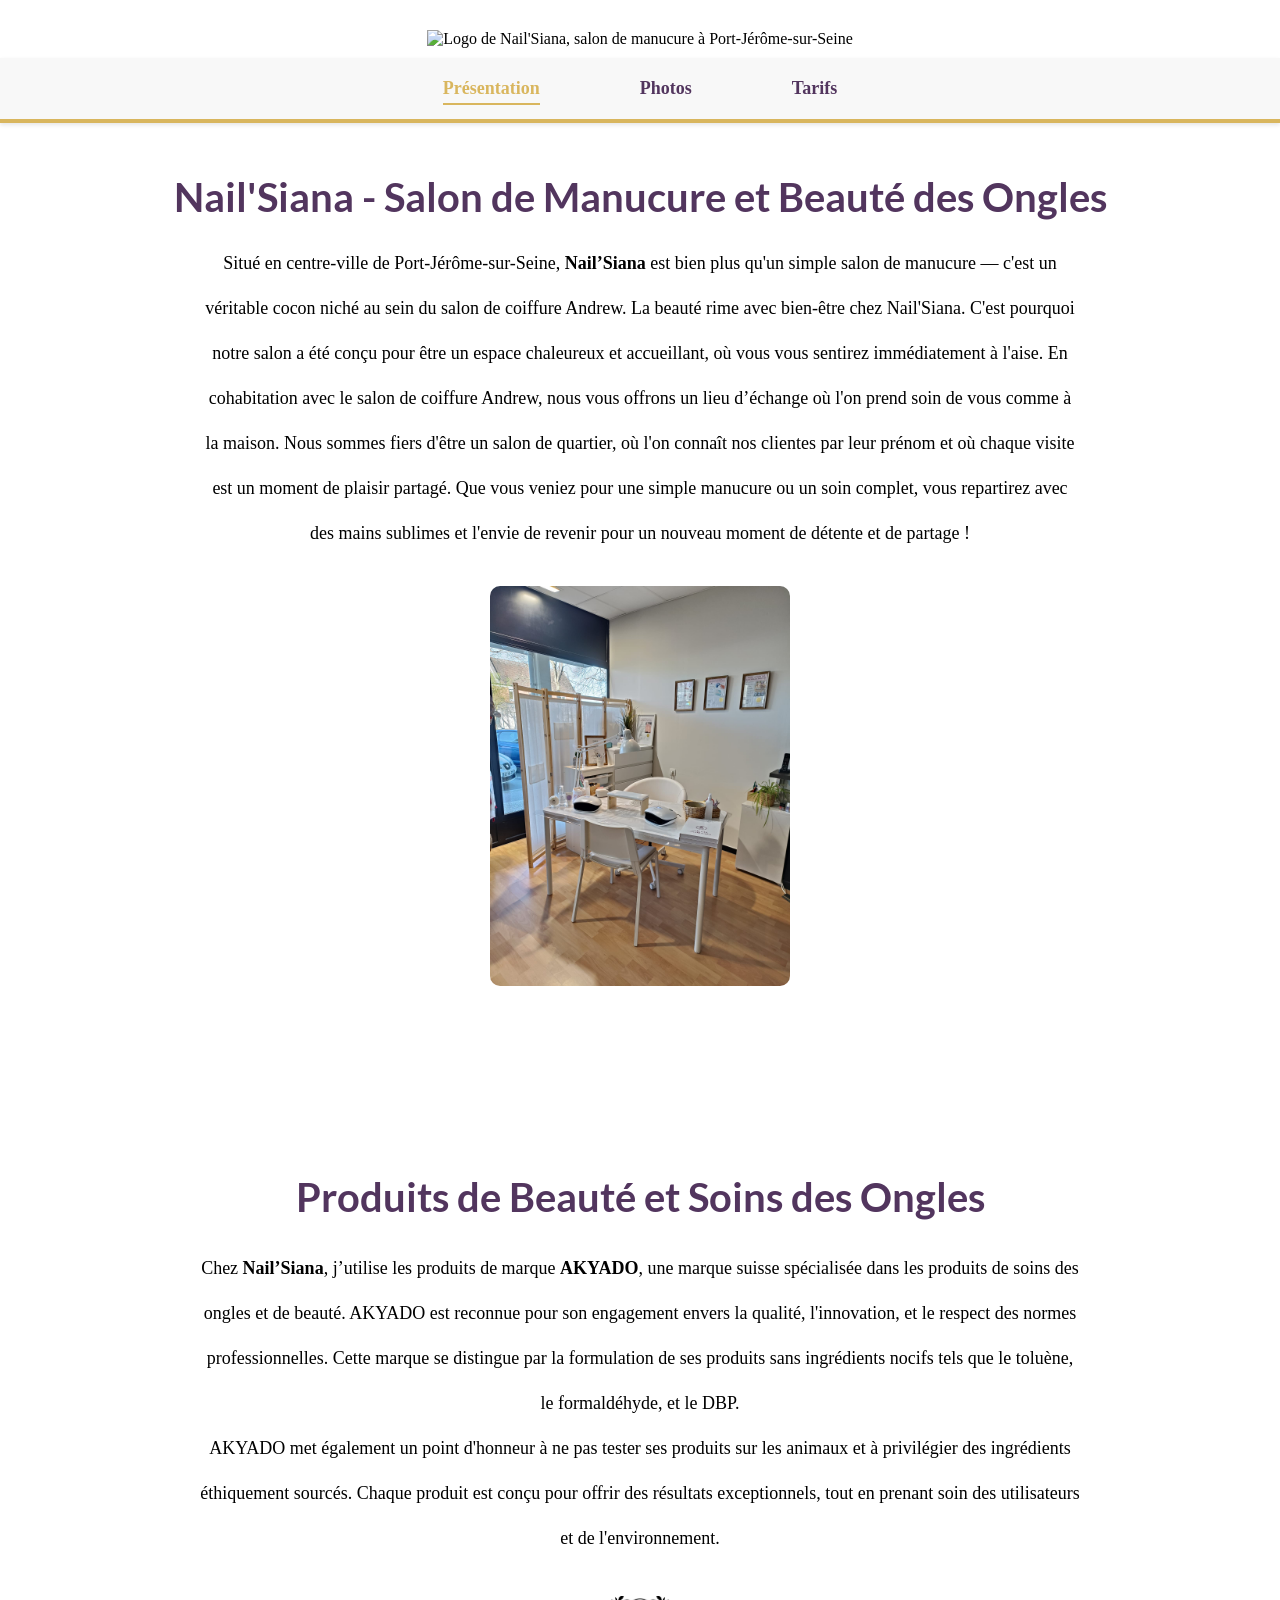
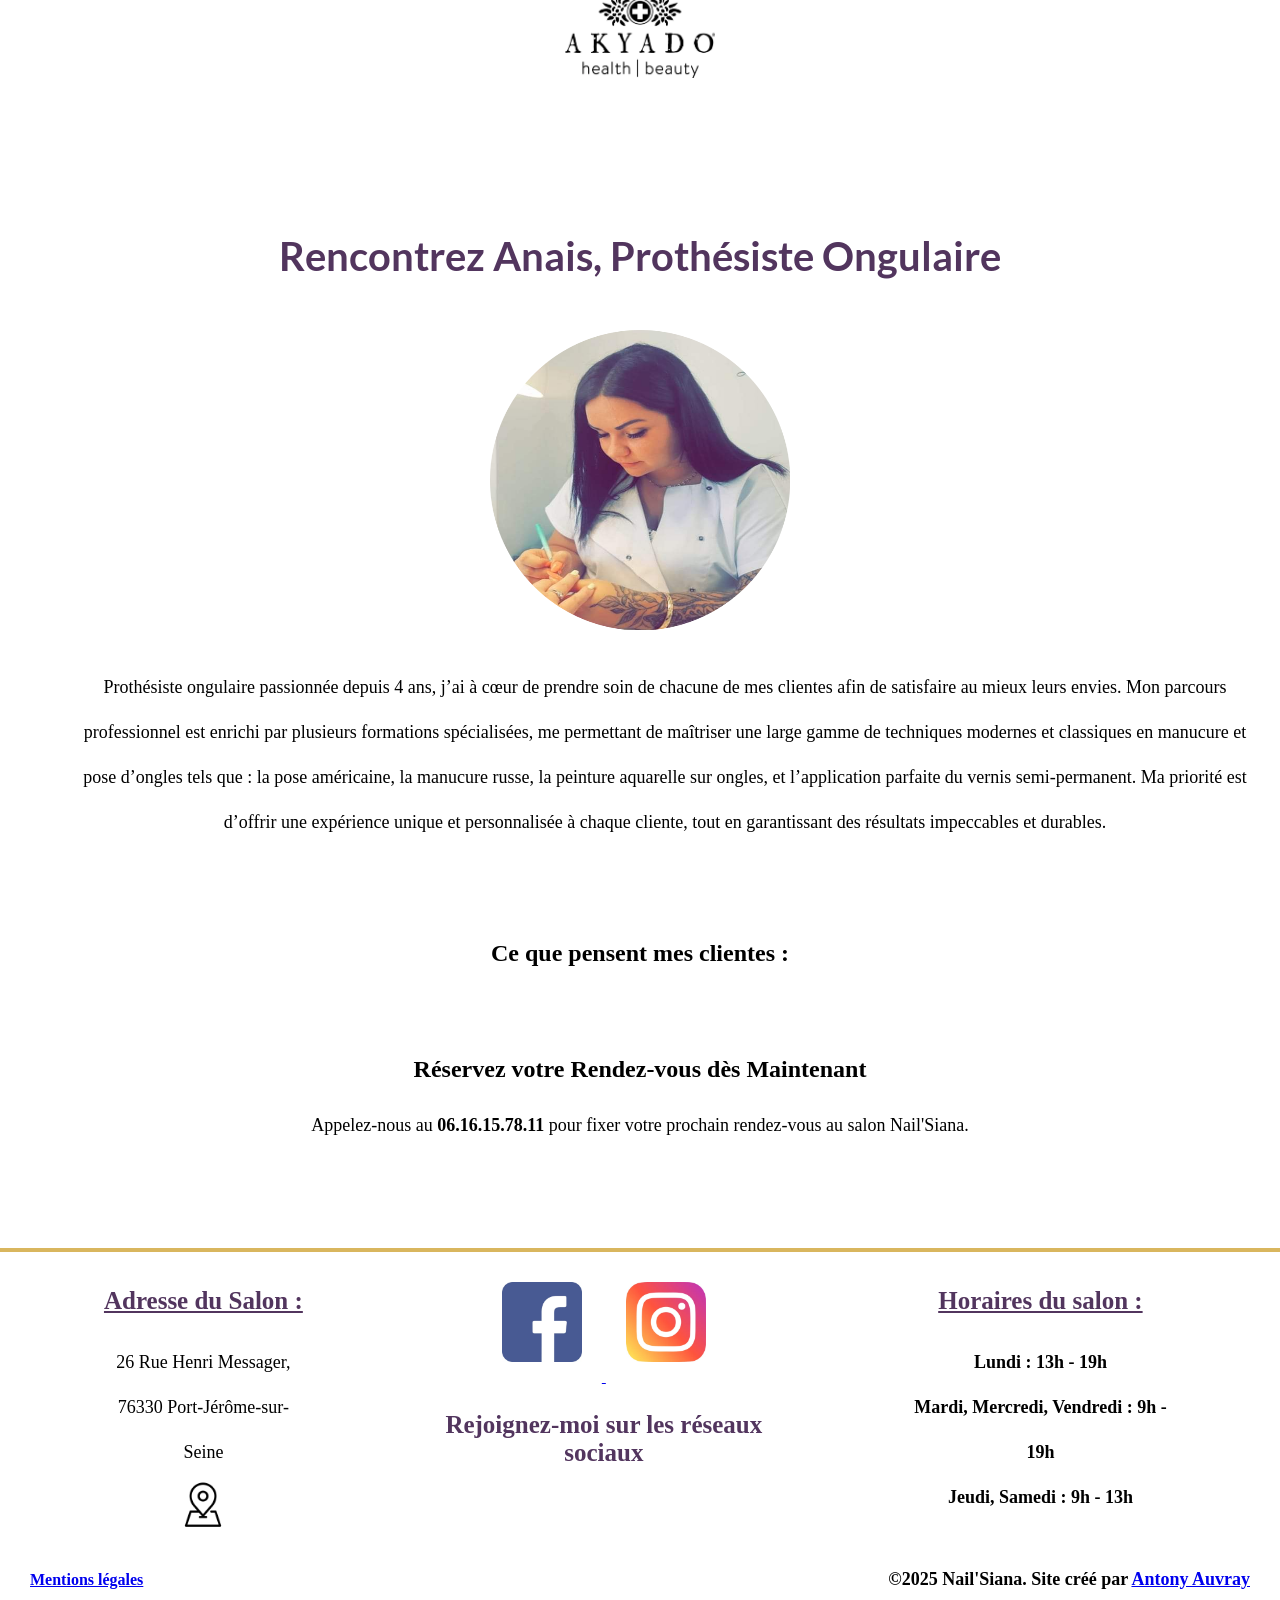
==== index.html @ 7d0972e4 "Amélioration du responsive" ====
<!DOCTYPE html>
<html lang="fr">

<head>
    <meta charset="UTF-8">
    <meta http-equiv="X-UA-Compatible" content="IE=edge">
    <meta name="viewport" content="width=device-width, initial-scale=1.0">
    
    <!-- Title optimized for SEO with keywords -->
    <title>Nail'Siana - Salon de Manucure à Port-Jérôme-sur-Seine</title>
    <link rel="canonical" href="https://www.nailsiana.com" />
    <!-- Meta description for better SEO -->
    <meta name="description" content="Nail'Siana est un salon de manucure à Port-Jérôme-sur-Seine, offrant des services de pose d’ongles, manucure, et soins des ongles avec des produits de haute qualité comme AKYADO.">
    
    <!-- Keywords meta tag (optional but can be useful) -->
    <meta name="keywords" content="Nail'Siana, manucure, pose d'ongles, salon de manucure, Port-Jérôme-sur-Seine, AKYADO, vernis semi-permanent, beauté des ongles">
    
    <!-- Open Graph tags for better social media sharing -->
    <meta property="og:title" content="Nail'Siana - Salon de Manucure à Port-Jérôme-sur-Seine">
    <meta property="og:description" content="Découvrez Nail'Siana, un salon de manucure où la beauté des ongles est synonyme de bien-être et de soins de qualité.">
    <meta property="og:image" content="/img/logo2_transparent.png">
    <meta property="og:url" content="https://www.nailsiana.com">
    <meta property="og:type" content="website">

    <!-- JSON-LD for structured data -->
    <script type="application/ld+json">
        {
          "@context": "https://schema.org",
          "@type": "Organization",
          "name": "Nail'Siana",
          "url": "https://www.nailsiana.com",
          "logo": "https://www.nailsiana.com/img/logo2_transparent.png"
        }
        </script>
        
    <!-- Icone du site  -->
    <link rel="icon" href="https://www.nailsiana.com/favicon.ico" type="image/x-icon">
    <meta property="og:image:width" content="1200">
    <meta property="og:image:height" content="630">
    
    <link rel="manifest" href="/manifest.json">

    <link rel="stylesheet" href="/style/index.min.css">

</head>

<body>
    <div class="bodycontainer">
        <header>
            <div class="headercontainer">
                <img class='imgaccueil' src="/img/logo2_transparent.png" alt="Logo de Nail'Siana, salon de manucure à Port-Jérôme-sur-Seine">
            </div>
            <div class="bandeaunav">
                <ul class="navigation">
                    <li><a class="lien active" href="#">Présentation</a></li>
                    <li><a class="lien" href="/photos.html">Photos</a></li>
                    <li><a class="lien" href="/tarifs.html">Tarifs</a></li>
                </ul>
            </div>
        </header>

        <section>
            <div class="part1">
                <h1>Nail'Siana - Salon de Manucure et Beauté des Ongles</h1>
                <p>Situé en centre-ville de Port-Jérôme-sur-Seine, <strong>Nail’Siana</strong> est bien plus qu'un simple salon de manucure — c'est un véritable cocon niché au sein du salon de coiffure Andrew. La beauté rime avec bien-être chez Nail'Siana. C'est pourquoi notre salon a été conçu pour être un espace chaleureux et accueillant, où vous vous sentirez immédiatement à l'aise. En cohabitation avec le salon de coiffure Andrew, nous vous offrons un lieu d’échange où l'on prend soin de vous comme à la maison. Nous sommes fiers d'être un salon de quartier, où l'on connaît nos clientes par leur prénom et où chaque visite est un moment de plaisir partagé. Que vous veniez pour une simple manucure ou un soin complet, vous repartirez avec des mains sublimes et l'envie de revenir pour un nouveau moment de détente et de partage !</p> 
                <img src="/img/salon.jpg" class="imgsalon" alt="Intérieur du salon de manucure Nail'Siana à Port-Jérôme-sur-Seine">
            </div>
        </section>

        <section>
            <div class="part2">
                <h1>Produits de Beauté et Soins des Ongles</h1>
                <div class="blocongle">
                    <p>Chez <strong>Nail’Siana</strong>, j’utilise les produits de marque <strong>AKYADO</strong>, une marque suisse spécialisée dans les produits de soins des ongles et de beauté. AKYADO est reconnue pour son engagement envers la qualité, l'innovation, et le respect des normes professionnelles. Cette marque se distingue par la formulation de ses produits sans ingrédients nocifs tels que le toluène, le formaldéhyde, et le DBP. </br> AKYADO met également un point d'honneur à ne pas tester ses produits sur les animaux et à privilégier des ingrédients éthiquement sourcés. Chaque produit est conçu pour offrir des résultats exceptionnels, tout en prenant soin des utilisateurs et de l'environnement.</p>
                </div>
                <div class="logocentre">            
                    <a href="https://www.akyado-pro.ch/">
                    <img src="/img/logo_akyado.webp" class="logoakyado" alt="Logo AKYADO, marque de soins des ongles">
                    </a>
                </div>
            </div>
        </section>

        <section>
            <div class="part3">
                <h1>Rencontrez Anais, Prothésiste Ongulaire</h1>
                <div class="blocprothesiste">
                    <img src="/img/prothésiste.png" class="imgprothesiste" alt="Anais, prothésiste ongulaire chez Nail'Siana">
                    <p>Prothésiste ongulaire passionnée depuis 4 ans, j’ai à cœur de prendre soin de chacune de mes clientes afin de satisfaire au mieux leurs envies. Mon parcours professionnel est enrichi par plusieurs formations spécialisées, me permettant de maîtriser une large gamme de techniques modernes et classiques en manucure et pose d’ongles tels que : la pose américaine, la manucure russe, la peinture aquarelle sur ongles, et l’application parfaite du vernis semi-permanent.
                    Ma priorité est d’offrir une expérience unique et personnalisée à chaque cliente, tout en garantissant des résultats impeccables et durables.</p>
                </div>
            </div>
            <main class="container-avis">
                <h2>Ce que pensent mes clientes :</h2>
                <div id="avis-container">
        
                </div> 
               
            </main>
            <div class="textfinal">
                <h2>Réservez votre Rendez-vous dès Maintenant</h2>
                <p>Appelez-nous au <strong>06.16.15.78.11</strong> pour fixer votre prochain rendez-vous au salon Nail'Siana.</p>
            </div>
        </section>
    </div>

    <footer>
        <div class="footercontainer">
            <div class="bloccontainer">
                <div class="adresse">
                    <h3>Adresse du Salon :</h3>
                    <p>26 Rue Henri Messager, <br>76330 Port-Jérôme-sur-Seine</p>
                    <a href="https://www.google.com/maps/@49.4870984,0.5699347,3a,75y,55.62h,90t/data=!3m6!1e1!3m4!1sfsnr0lnmuPw4H_UsYS44Uw!2e0!7i16384!8i8192?coh=205409&entry=ttu">
                        <img src="/img/adresse.webp" alt="Voir l'adresse du salon Nail'Siana sur Google Maps">
                    </a>
                </div>
                <div class="logo">
                    <div class="reseausociaux">
                        <a href="https://www.facebook.com/profile.php?id=100008703640663">
                            <img src="/img/facebook.webp" alt="Suivez Nail'Siana sur Facebook">
                                                </a>
                        <a href="https://www.instagram.com/nailsiiana/">
                <img src="/img/instagram.webp" alt="Suivez Nail'Siana sur Instagram">
            </a>
            <h3>Rejoignez-moi sur les réseaux sociaux</h3>
            </div>
            </div>
            <div class="contact">
                <div class="tel">
                    <h3>Horaires du salon :</h3>
                    <p>Lundi : 13h - 19h<br>
                        Mardi, Mercredi, Vendredi : 9h - 19h<br>
                        Jeudi, Samedi : 9h - 13h
                    </p>
                </div>
            </div>
        </div>
        </div>
        <div class="droits">
            <a href="/mentionslegales.html">Mentions légales </a>
            <p> ©2025 Nail'Siana. Site créé par <a href="https://coolbrizz.github.io/MonPortfolio/">Antony Auvray</a></p>
        </div>

    </footer>
    <script src="script.js"></script>
</body>
</html>
---- style/index.min.css ----
@charset "UTF-8";
.headercontainer,
body,
html {
  margin: 0;
  padding: 0;
}
.navigation,
.part2 .blocongle {
  justify-content: center;
}
.bandeaunav,
.headercontainer,
.part1,
.part1 .imgsalon,
.part2 {
  text-align: center;
}
.footercontainer .adresse h3,
.footercontainer .contact h3,
.highlight {
  text-decoration: underline;
}
@font-face {
  font-family: modern;
  src: url(/style/PlaywriteUSModern-VariableFont_wght.ttf);
}
@font-face {
  font-family: lato;
  src: url(/fonts/Lato-Bold.ttf);
}
body,
html {
  font-family: modern;
  background-image: url("/img/elegant_hand_painted_alcohol_ink_background_with_gold_glitter_0609.jpg");
  background-repeat: no-repeat;
  background-size: cover;
}
body h1,
html h1 {
  font-size: 40px;
  color: #52355e;
  font-family: lato;
}
body p,
html p {
  line-height: 2.5;
}
body h3,
html h3 {
  font-size: 25px;
}
.headercontainer .imgaccueil {
  height: 300px;
  margin: 30px 0 10px;
}
.part2 .blocongle,
.part3 .blocprothesiste {
  margin: 20px 200px 30px;
  display: flex;
}
.bandeaunav {
  margin: 0 0 50px;
  padding: 0;
  position: relative;
  background-color: #f8f8f8;
  box-shadow: 0 2px 4px rgba(0, 0, 0, 0.1);
  border-bottom: 4px solid #d9b65e;
}
.footercontainer,
.part2,
.tarif-container {
  background-color: #fff;
}
.navigation {
  display: flex;
  padding: 20px 0;
  list-style: none;
  margin: 0;
  position: relative;
  z-index: 10;
}
.navigation li {
  margin: 0 50px;
}
.navigation .lien {
  font-family: modern;
  font-weight: 700;
  font-size: 18px;
  color: #52355e;
  text-decoration: none;
  position: relative;
  padding: 5px 0;
  transition: color 0.3s ease-in-out;
}
.navigation .lien.active,
.navigation .lien:hover {
  color: #d9b65e;
}
.navigation .lien::after {
  content: "";
  display: block;
  width: 0;
  height: 2px;
  background: #d9b65e;
  transition: width 0.3s;
  position: absolute;
  bottom: -2px;
  left: 0;
  right: 0;
  margin: auto;
}
.navigation .lien.active::after,
.navigation .lien:hover::after {
  width: 100%;
}
.part1 {
  margin: 0;
}
.part2,
.part3 {
  margin: 100px 0 0;
}
.part1 p {
  margin: 0 200px 30px;
}
.part1 .imgsalon {
  border-radius: 10px;
  max-width: 800px;
  max-height: 400px;
}
.logocentre .logoakyado {
  text-align: center;
  width: 150px;
}
.part2 {
  padding: 50px 0;
}
.footercontainer .adresse,
.textfinal {
  justify-content: center;
  text-align: center;
}
.part3 {
  text-align: center;
}
.part3 .imgprothesiste {
  width: 600px;
  max-height: 300px;
}
.part3 p {
  padding-left: 50px;
}
.textfinal {
  padding-top: 50px;
}
.footercontainer {
  margin-top: 100px;
  height: 300px;
  border-top: 4px solid #d9b65e;
}
.footercontainer p {
  color: #000;
  text-align: center;
}
.footercontainer .bloccontainer {
  display: flex;
  flex-direction: row;
  text-align: center;
  justify-content: space-between;
  margin: 10px 100px 20px;
}
.footercontainer .bloccontainer p,
.footercontainer h3 {
  color: #52355e;
}
.footercontainer .adresse img {
  max-width: 50px;
}
.footercontainer .adresse p {
  color: #000;
}
.footercontainer .logo {
  text-align: center;
  margin-left: 100px;
  margin-right: 100px;
}
.footercontainer .logo img {
  max-width: 80px;
  margin: 20px;
}
.footercontainer .contact img {
  max-width: 30px;
}
.footercontainer .contact p {
  font-weight: 600;
  color: #000;
}
.pagetarif {
  text-align: center;
}
.pagetarif .textfinal {
  margin-top: 50px;
}
.cadre {
  display: flex;
  justify-content: center;
  align-items: center;
  flex-direction: column;
}
.tarif-container {
  max-width: 700px;
  padding: 20px;
  border: 8px solid #d9b65e;
  border-radius: 15px;
  box-shadow: 0 0 15px rgba(0, 0, 0, 0.2);
  position: relative;
  overflow: hidden;
}
.containerGall .gallery-item,
.containerstyle .grid-item,
.review {
  box-shadow: 0 4px 8px rgba(0, 0, 0, 0.1);
}
h1 {
  text-align: center;
  font-family: "Times New Roman", serif;
  font-size: 24px;
  margin-bottom: 20px;
}
ul li {
  list-style-type: none;
}
p {
  font-size: 18px;
  line-height: 1.6;
  margin: 5px 0;
}
.highlight {
  font-weight: 700;
}
.offer {
  margin-top: 20px;
  font-style: italic;
}
.containerGall,
.containerstyle {
  max-width: 1200px;
  margin: 0 auto;
  padding: 20px;
}
.containerGall h1,
.containerstyle h1 {
  text-align: center;
  font-size: 36px;
  color: #d9b65e;
  margin-bottom: 50px;
}
.containerGall .grid-gallery,
.containerstyle .grid-container {
  display: grid;
  grid-template-columns: repeat(auto-fill, minmax(300px, 1fr));
  gap: 20px;
}
.containerstyle .grid-item {
  background-color: #fff;
  border-radius: 10px;
  overflow: hidden;
  transition: transform 0.2s;
}
.containerstyle .grid-item:hover {
  transform: translateY(-5px);
}
.containerstyle .grid-item img {
  width: 100%;
  height: 300px;
  -o-object-fit: cover;
  object-fit: cover;
}
.containerstyle .description {
  padding: 15px;
  text-align: center;
}
.containerstyle .description h2 {
  font-size: 24px;
  color: #d9b65e;
  margin: 0 0 10px;
}
.containerstyle .description p {
  font-size: 16px;
  line-height: 1.5;
  color: #666;
}
.containerGall .gallery-item {
  position: relative;
  overflow: hidden;
  border-radius: 10px;
  transition: transform 0.3s;
}
.containerGall .gallery-item img {
  width: 100%;
  height: auto;
  display: block;
  transition: transform 0.3s;
}
.containerGall .gallery-item:hover img {
  transform: scale(1.1);
}
.containerGall .overlay {
  position: absolute;
  bottom: 0;
  left: 0;
  right: 0;
  background-color: rgba(0, 0, 0, 0.6);
  overflow: hidden;
  width: 100%;
  height: 0;
  transition: 0.5s;
  border-radius: 0 0 10px 10px;
}
.containerGall .gallery-item:hover .overlay {
  height: 40%;
}
.containerGall .text {
  color: #fff;
  font-size: 20px;
  position: absolute;
  top: 50%;
  left: 50%;
  transform: translate(-50%, -50%);
  text-align: center;
}
.containerGall .textfinal {
  display: none;
}
@media screen and (max-width: 840px) {
  .part1 .imgsalon {
    width: 80%;
    margin: 20px;
  }
  .part2 .blocongle {
    flex-direction: column;
    margin: 20px;
  }
  .part3 .blocprothesiste {
    flex-direction: column;
    margin: 20px;
    align-items: center;
  }
  .imgprothesiste {
    max-width: 70%;
    height: auto;
    margin-top: 30px;
    margin-bottom: 30px;
  }
  .part1 p,
  .part2 .blocongle p,
  .part3 .blocprothesiste p {
    margin: 0 20px;
    padding-right: 20px;
    padding-left: 20px;
  }
  .textfinal {
    margin-top: 50px;
  }
}
@media screen and (max-width: 1100px) {
  .footercontainer .bloccontainer {
    display: flex;
    flex-direction: column;
    align-items: center;
  }
  .footercontainer .bloccontainer .logo {
    margin: 0;
  }
  .footercontainer .bloccontainer .logo h2 {
    display: none;
  }
}
@media screen and (max-width: 1300px) {
  .part3 .blocprothesiste {
    flex-direction: column;
    margin: 20px;
    align-items: center;
  }
  .part3 .blocprothesiste .imgprothesiste {
    max-width: 300px;
    height: auto;
    margin-top: 30px;
    margin-bottom: 30px;
  }
  .containerGall .textfinal,
  .pagetarif .textfinal {
    display: block;
  }
}
@media screen and (max-width: 768px) {
  .navigation {
    flex-direction: column;
  }
  .navigation li {
    margin: 10px 0;
  }
  .headercontainer .imgaccueil {
    height: 200px;
    margin: 20px 0 10px;
  }
  .bloccontainer {
    display: flex;
    flex-direction: row;
  }
  .footercontainer .droits {
    font-size: small;
  }
  .textfinal {
    margin-top: 100px;
  }
}
@media screen and (max-width: 505px) {
  .navigation li {
    margin: 5px 0;
  }
  .navigation .lien {
    font-size: 16px;
  }
  .part1 p,
  .part2 .blocongle p,
  .part3 .blocprothesiste p {
    margin: 0 10px;
  }
  .part2,
  .part3 {
    margin-top: 50px;
  }
  .pagetarif .cadre {
    margin-bottom: 50px;
  }
  .footercontainer .bloccontainer,
  .footercontainer .bloccontainer .logo {
    margin: 0;
  }
}
.container-avis {
  max-width: 1200px;
  margin: 0 auto;
  text-align: center;
  padding-top: 50px;
}
#avis-container {
  display: flex;
  flex-wrap: wrap;
  justify-content: center;
}
.review {
  background-color: rgba(255, 255, 255, 0.6156862745);
  border-radius: 12px;
  padding: 15px;
  width: 300px;
  display: flex;
  flex-direction: column;
  align-items: center;
  text-align: center;
  transition: transform 0.3s ease-in-out;
  margin: 10px;
  animation: 0.5s ease-in-out fadeIn;
}
.review:hover {
  transform: scale(1.05);
}
.review-bottom {
  display: flex;
  align-items: center;
  justify-content: space-around;
  gap: 10px;
  font-size: 0.9em;
  color: #666;
  margin-top: auto;
}
.review-date {
  color: #555;
  font-size: 0.9em;
  font-weight: 400;
}
.droits,
.rating {
  font-weight: 700;
}
.review img {
  width: 40px;
  height: 40px;
  margin-right: 20px;
  transform: translateY(30%);
}
.review-title {
  display: flex;
}
.review h3 {
  font-size: 1.2em;
  color: #d16ba5;
  margin-bottom: 5px;
}
.review p {
  font-size: 1em;
  color: #666;
  line-height: 1.5;
  margin-bottom: 10px;
}
.rating {
  font-size: 1em;
  color: #ff9800;
}
@keyframes fadeIn {
  from {
    opacity: 0;
    transform: translateY(10px);
  }
  to {
    opacity: 1;
    transform: translateY(0);
  }
}
.droits {
  display: flex;
  flex-direction: row;
  justify-content: space-between;
  align-items: center;
  padding: 0 30px;
  color: #000;
}
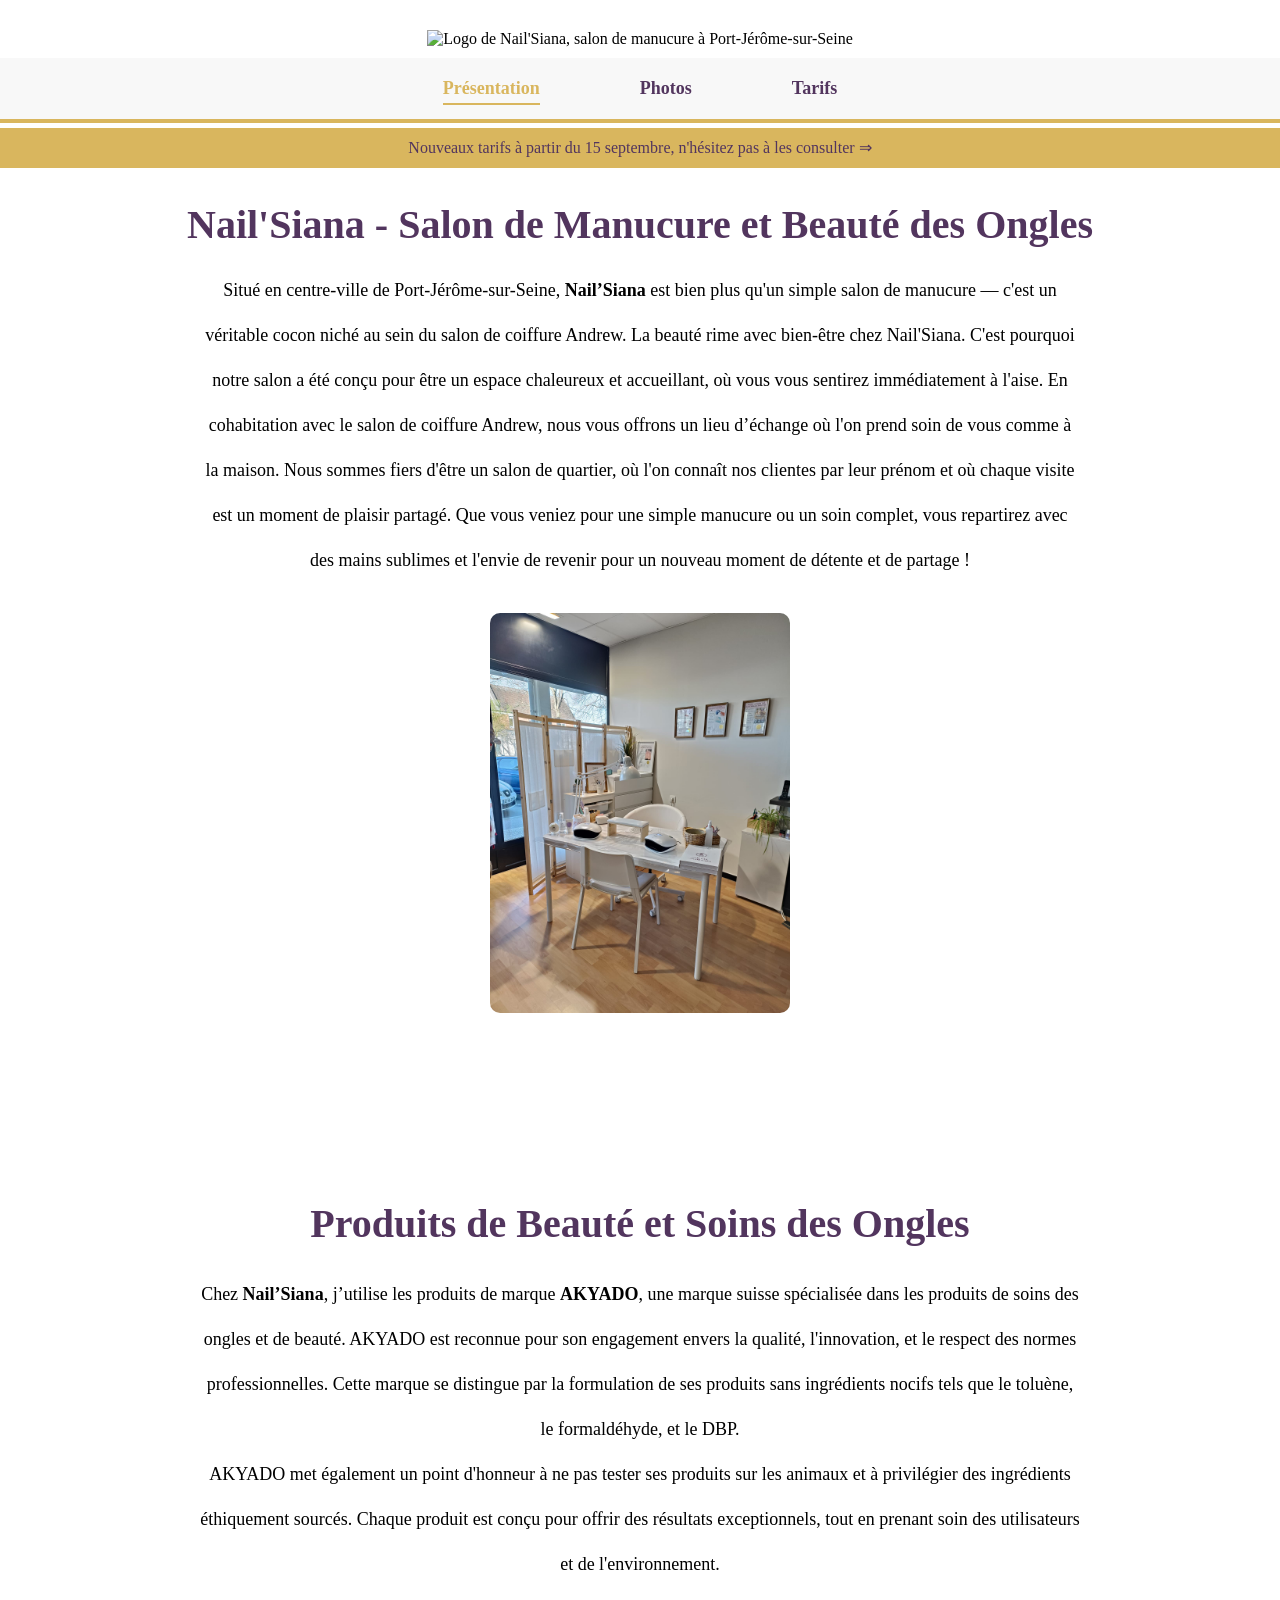
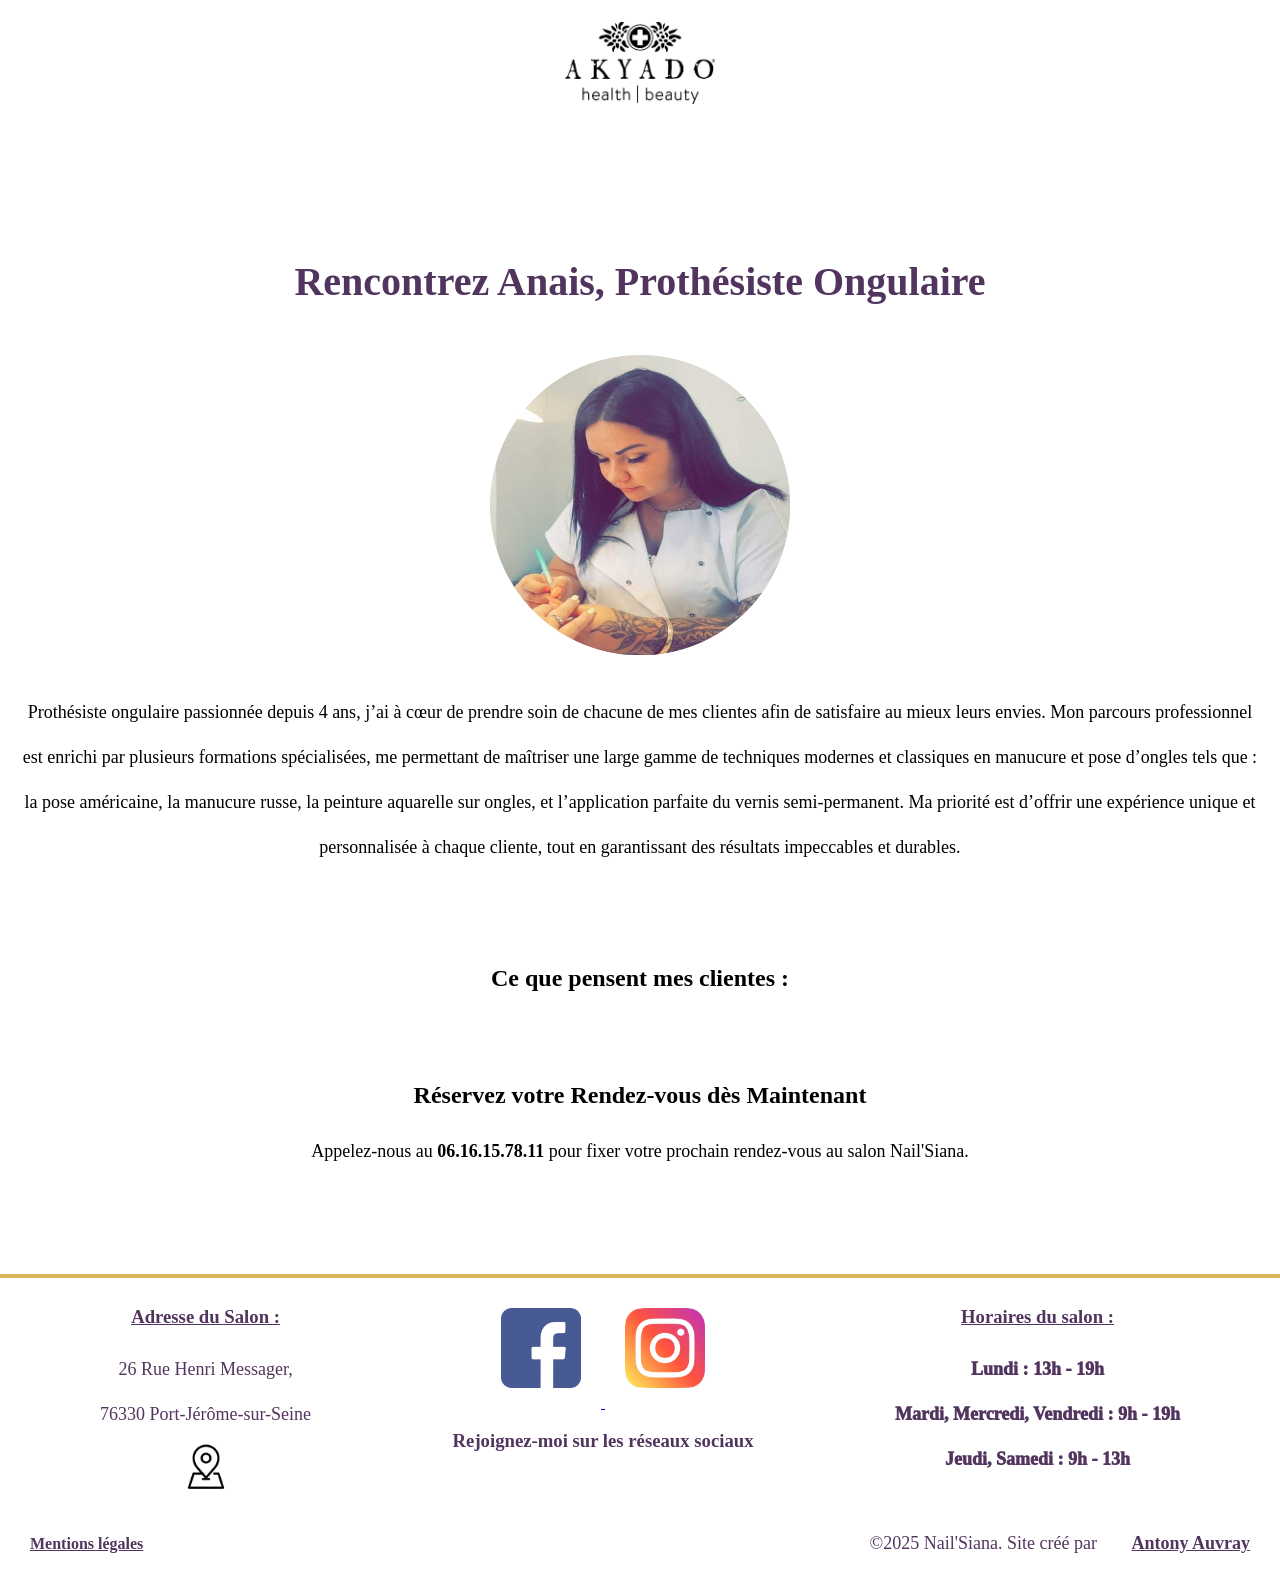
==== commit cbcfa15e: "MAJ site" ====
--- a/index.html
+++ b/index.html
@@ -56,6 +56,9 @@
                     <li><a class="lien" href="/photos.html">Photos</a></li>
                     <li><a class="lien" href="/tarifs.html">Tarifs</a></li>
                 </ul>
+            </div>
+            <div class="changement-tarifs">
+                <p><a href="/tarifs.html">Nouveaux tarifs à partir du 15 septembre, n'hésitez pas à les consulter  <a href="/tarifs.html">⇒</a></a></p>
             </div>
         </header>
 
@@ -135,11 +138,12 @@
                 </div>
             </div>
         </div>
-        </div>
         <div class="droits">
             <a href="/mentionslegales.html">Mentions légales </a>
-            <p> ©2025 Nail'Siana. Site créé par <a href="https://coolbrizz.github.io/MonPortfolio/">Antony Auvray</a></p>
+            <p> ©2025 Nail'Siana. Site créé par <a href="http://tonywebdev.fr">Antony Auvray</a></p>
         </div>
+        </div>
+
 
     </footer>
     <script src="script.js"></script>
--- a/style/index.min.css
+++ b/style/index.min.css
@@ -1,15 +1,22 @@
 @charset "UTF-8";
+.bandeaunav,
 .headercontainer,
 body,
 html {
+  padding: 0;
   margin: 0;
-  padding: 0;
 }
 .navigation,
 .part2 .blocongle {
   justify-content: center;
 }
+.changement-tarifs a,
+.navigation .lien {
+  text-decoration: none;
+  color: #52355e;
+}
 .bandeaunav,
+.changement-tarifs,
 .headercontainer,
 .part1,
 .part1 .imgsalon,
@@ -24,10 +31,6 @@
 @font-face {
   font-family: modern;
   src: url(/style/PlaywriteUSModern-VariableFont_wght.ttf);
-}
-@font-face {
-  font-family: lato;
-  src: url(/fonts/Lato-Bold.ttf);
 }
 body,
 html {
@@ -40,16 +43,11 @@
 html h1 {
   font-size: 40px;
   color: #52355e;
-  font-family: lato;
 }
 body p,
 html p {
   line-height: 2.5;
 }
-body h3,
-html h3 {
-  font-size: 25px;
-}
 .headercontainer .imgaccueil {
   height: 300px;
   margin: 30px 0 10px;
@@ -60,17 +58,24 @@
   display: flex;
 }
 .bandeaunav {
-  margin: 0 0 50px;
-  padding: 0;
   position: relative;
   background-color: #f8f8f8;
-  box-shadow: 0 2px 4px rgba(0, 0, 0, 0.1);
   border-bottom: 4px solid #d9b65e;
 }
-.footercontainer,
+.changement-tarifs {
+  background-color: #d9b65e;
+  width: 100%;
+}
+.footercontainer {
+  background-color: rgba(255, 255, 255, 0.7);
+}
 .part2,
 .tarif-container {
   background-color: #fff;
+}
+.changement-tarifs p {
+  font-size: 16px;
+  color: #52355e;
 }
 .navigation {
   display: flex;
@@ -87,8 +92,6 @@
   font-family: modern;
   font-weight: 700;
   font-size: 18px;
-  color: #52355e;
-  text-decoration: none;
   position: relative;
   padding: 5px 0;
   transition: color 0.3s ease-in-out;
@@ -154,13 +157,31 @@
 .textfinal {
   padding-top: 50px;
 }
+.droits {
+  display: flex;
+  flex-direction: row;
+  justify-content: space-between;
+  align-items: center;
+}
+.droits a {
+  text-decoration: none;
+  text-decoration: underline;
+  color: #52355e;
+  font-weight: bold;
+  padding: 0 30px 0 30px;
+  &:hover {
+    font-size: 2vh;
+    color: #52355e;
+  }
+}
+
 .footercontainer {
   margin-top: 100px;
-  height: 300px;
+  min-height: 300px;
   border-top: 4px solid #d9b65e;
 }
 .footercontainer p {
-  color: #000;
+  color: #52355e;
   text-align: center;
 }
 .footercontainer .bloccontainer {
@@ -177,9 +198,6 @@
 .footercontainer .adresse img {
   max-width: 50px;
 }
-.footercontainer .adresse p {
-  color: #000;
-}
 .footercontainer .logo {
   text-align: center;
   margin-left: 100px;
@@ -193,8 +211,7 @@
   max-width: 30px;
 }
 .footercontainer .contact p {
-  font-weight: 600;
-  color: #000;
+  font-weight: 1000;
 }
 .pagetarif {
   text-align: center;
@@ -353,12 +370,8 @@
     margin-top: 30px;
     margin-bottom: 30px;
   }
-  .part1 p,
-  .part2 .blocongle p,
   .part3 .blocprothesiste p {
-    margin: 0 20px;
-    padding-right: 20px;
-    padding-left: 20px;
+    padding-left: 0;
   }
   .textfinal {
     margin-top: 50px;
@@ -376,6 +389,11 @@
   .footercontainer .bloccontainer .logo h2 {
     display: none;
   }
+  .part1 p,
+  .part2 .blocongle,
+  .part3 p {
+    margin: 0 10px 30px;
+  }
 }
 @media screen and (max-width: 1300px) {
   .part3 .blocprothesiste {
@@ -389,6 +407,9 @@
     margin-top: 30px;
     margin-bottom: 30px;
   }
+  .part3 p {
+    padding-left: 0;
+  }
   .containerGall .textfinal,
   .pagetarif .textfinal {
     display: block;
@@ -409,11 +430,15 @@
     display: flex;
     flex-direction: row;
   }
-  .footercontainer .droits {
-    font-size: small;
-  }
   .textfinal {
     margin-top: 100px;
+  }
+  .droits {
+    display: flex;
+    flex-direction: column;
+  }
+  .droits p {
+    font-size: 15px;
   }
 }
 @media screen and (max-width: 505px) {
@@ -481,10 +506,6 @@
   font-size: 0.9em;
   font-weight: 400;
 }
-.droits,
-.rating {
-  font-weight: 700;
-}
 .review img {
   width: 40px;
   height: 40px;
@@ -508,6 +529,7 @@
 .rating {
   font-size: 1em;
   color: #ff9800;
+  font-weight: 700;
 }
 @keyframes fadeIn {
   from {
@@ -519,11 +541,3 @@
     transform: translateY(0);
   }
 }
-.droits {
-  display: flex;
-  flex-direction: row;
-  justify-content: space-between;
-  align-items: center;
-  padding: 0 30px;
-  color: #000;
-}
